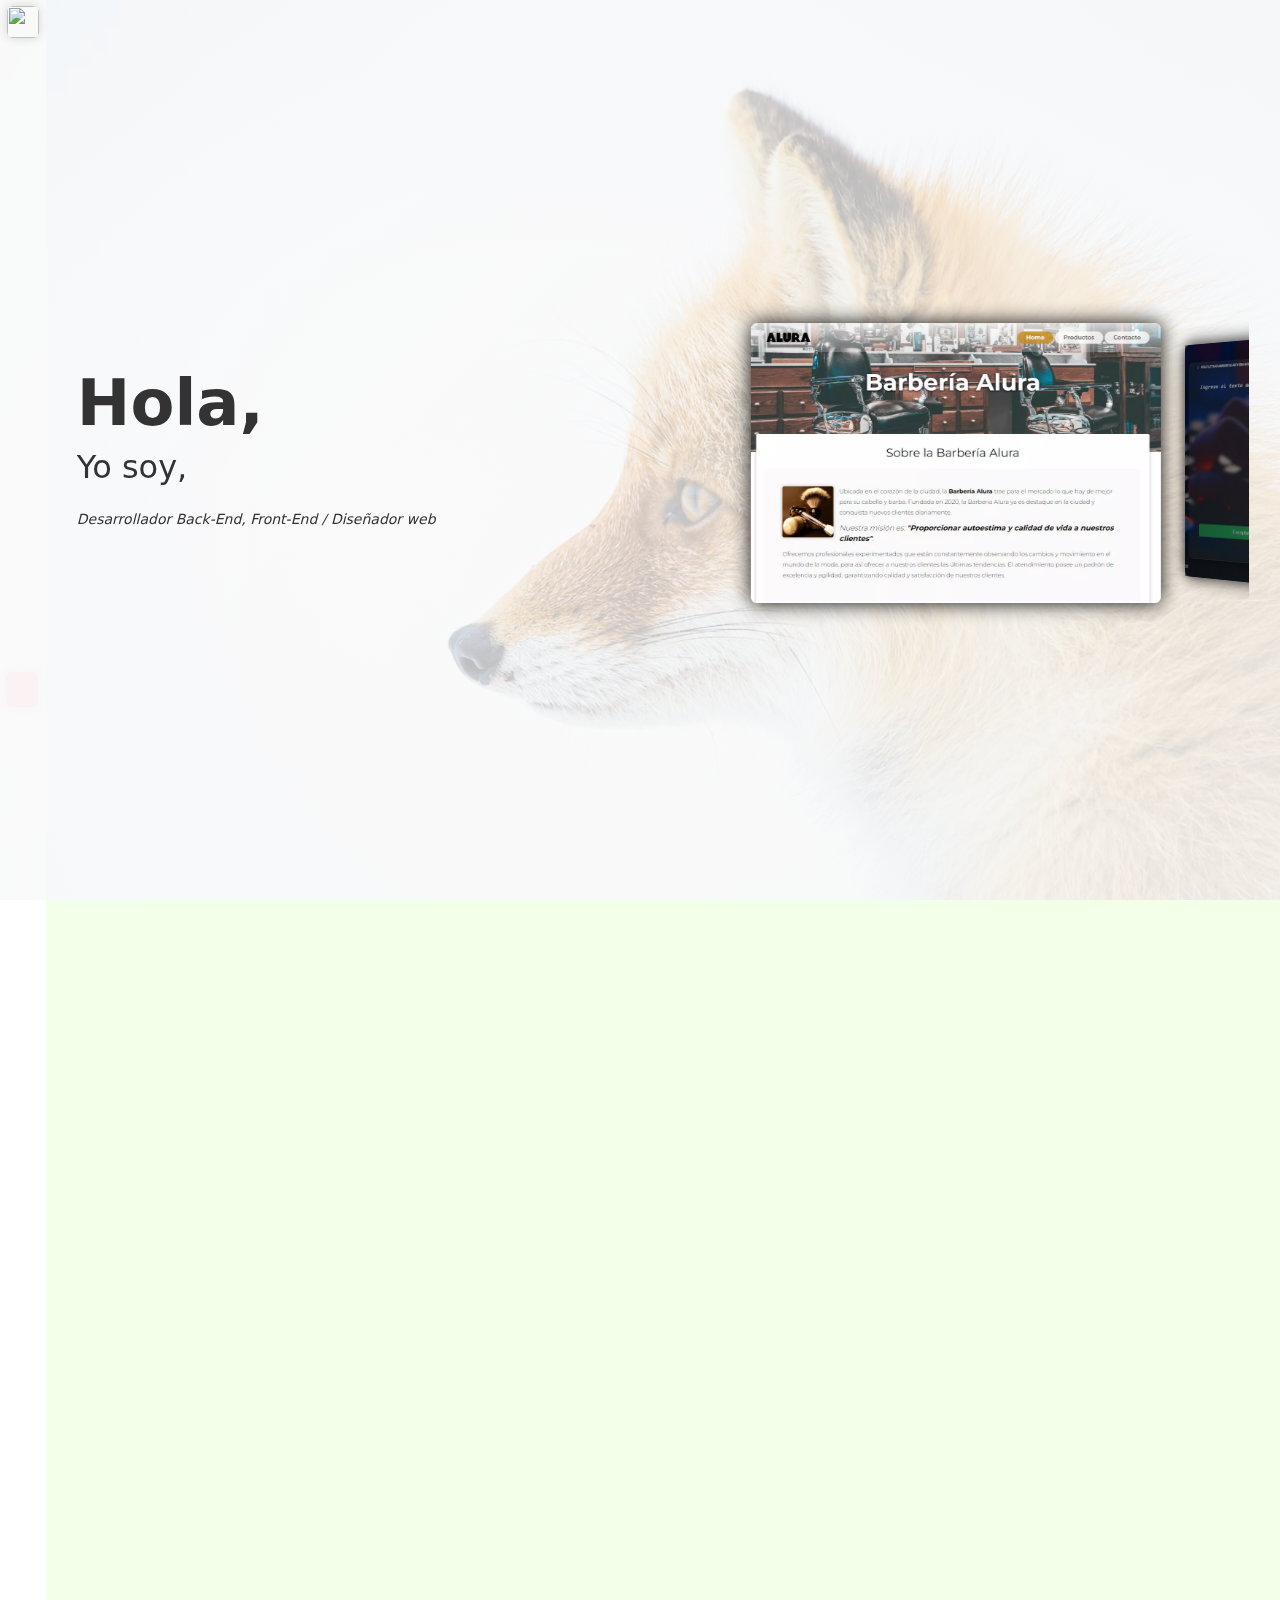
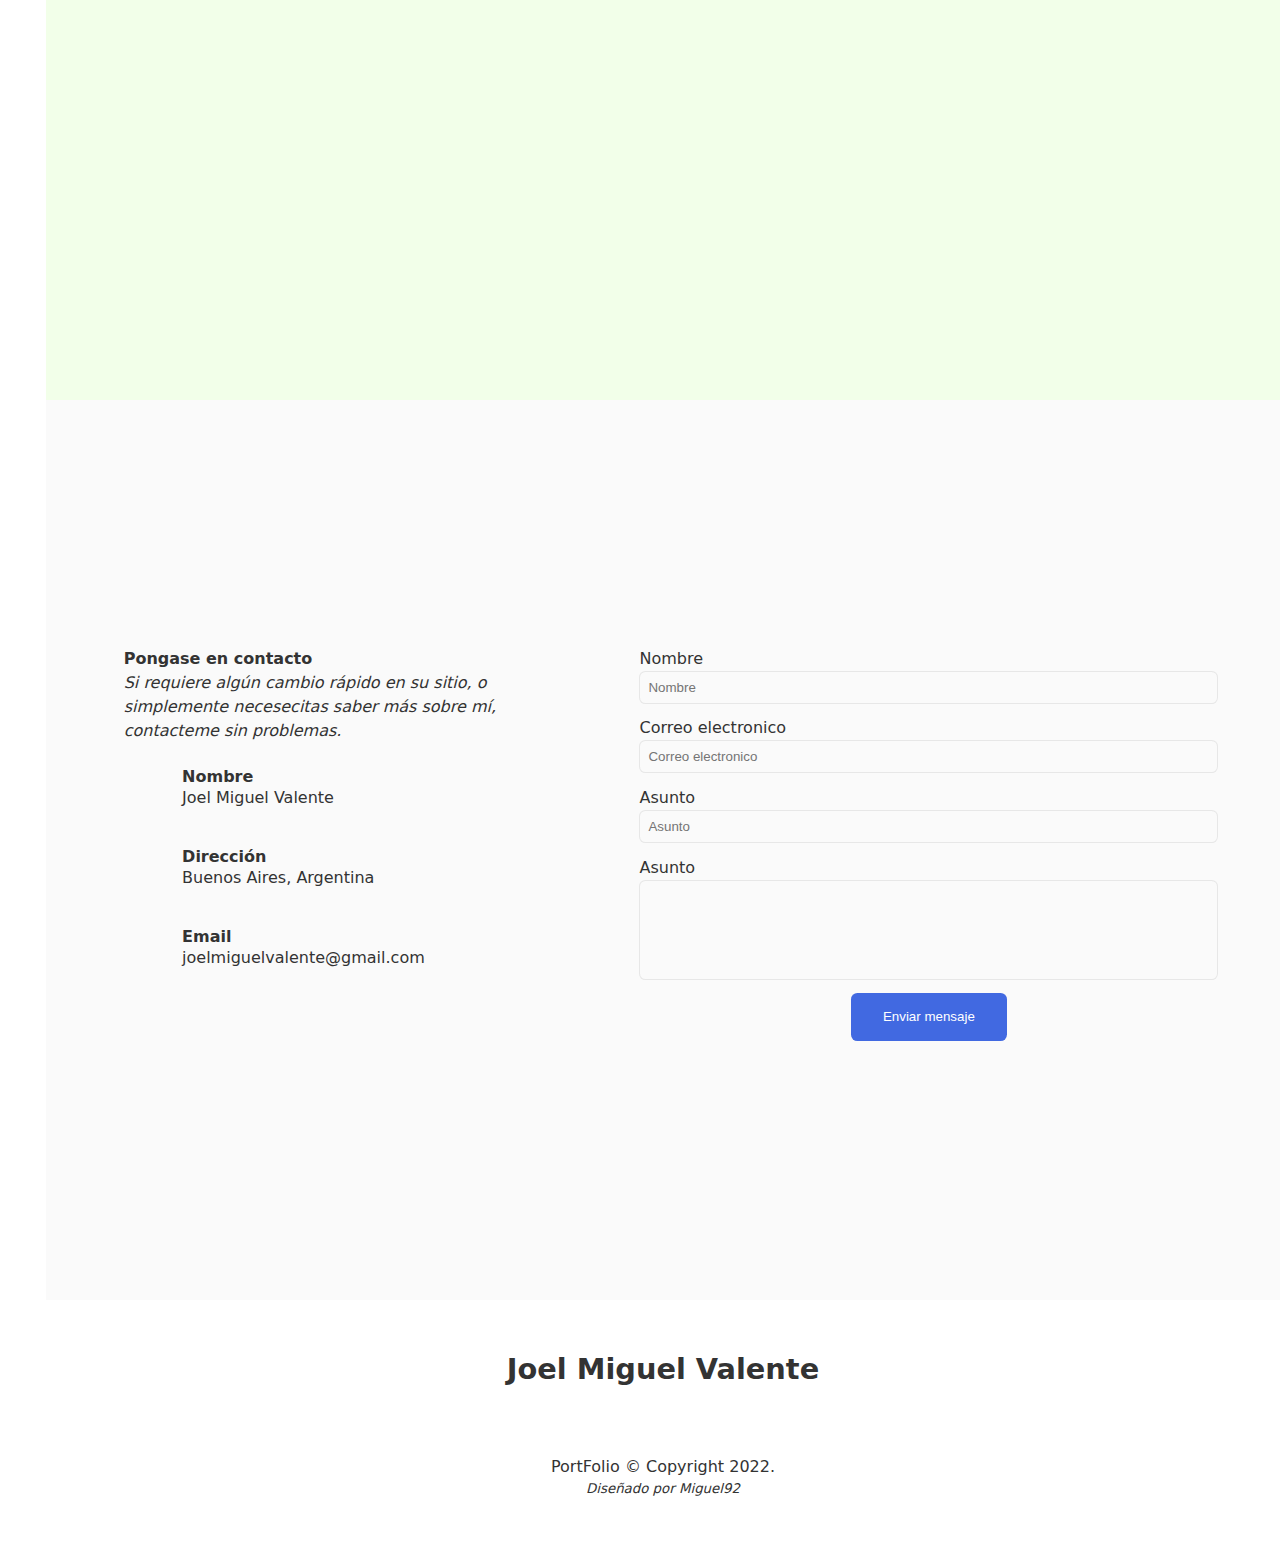
==== index.html @ 3f30f9cd "Subiendo portfolio" ====
<!DOCTYPE html>
<html lang="es">
<head>
<meta name="viewport" content="width=device-width, initial-scale=1.0">
<link rel="shortcut icon" href="https://ui-avatars.com/api/?size=16&background=343434&color=FFF&name=Joel+Valente&format=png" type="image/png" />
<meta http-equiv="Content-Type" content="text/html; charset=utf-8" />
<meta http-equiv="X-UA-Compatible" content="IE=edge,chrome=1" />
<meta name="title" content="Portfolio — Joel Miguel Valente"/>
<meta name="description" content="Es mi portfolio personal creado en el cual presentaré algunos proyectos realizados"/>
<meta name="images" content="https://ui-avatars.com/api/?size=16&background=343434&color=FFF&name=Joel+Valente&format=png"/>
<meta name="theme-color" content="#333333"/>
<meta name="language" content="Spanish"/>
<meta name="revisit-after" content="3 days"/>
<meta name="author" content="Miguel92"/>
<title>Porfolio — JMV</title>
<link href="https://fonts.googleapis.com/css2?family=Roboto&display=swap" rel="stylesheet">
<!-- ======= Cargamos los estilos ======= -->
<link href="css/aos.css" rel="stylesheet">
<link href="css/swiper.css" rel="stylesheet">
<link href="css/style.css" rel="stylesheet">
</head>
<body>

	<!-- ======= Botones flotantes para moviles/desktop ======= -->
	<div class="float-navbar">
		<!-- ======= Cambiar modo Dark/Light ======= -->
		<div class="cambiar-modo"><span></span></div>
		<!-- ======= Cambiar idioma ======= -->
		<div class="idiomas">
			<div class="idioma-lista">
				<div data-lang="es" data-aos="zoom-in" data-aos-delay="400" class="lng idioma-lista-item">
					<span>Español</span>
					<iconify-icon icon="flag:mx-4x3"></iconify-icon>
				</div>
				<div data-lang="gb" data-aos="zoom-in" data-aos-delay="300" class="lng idioma-lista-item">
					<span>English</span>
					<iconify-icon icon="flag:gb-4x3"></iconify-icon>
				</div>
				<div data-lang="br" data-aos="zoom-in" data-aos-delay="200" class="lng idioma-lista-item">
					<span>Português</span>
					<iconify-icon icon="flag:br-4x3"></iconify-icon>
				</div>
				<div data-lang="it" data-aos="zoom-in" data-aos-delay="100" class="lng idioma-lista-item">
					<span>Italiano</span>
					<iconify-icon icon="flag:it-4x3"></iconify-icon>
				</div>
			</div>
			<div class="idioma-boton">
				<iconify-icon icon="fa:language"></iconify-icon>
			</div>
		</div>
	</div>
	<!-- ======= Nav ======= -->
	<nav>
		<div class="span-menu">
			<div></div>
			<div></div>
			<div></div>
		</div>
		<div class="logo">
			<img id="loadIMG" loading="lazy" class="navbar-img ln_alt_img image" src="images/altumcode-dMUt0X3f59Q.jpg" data-src="https://ui-avatars.com/api/?name=Joel+Valente&background=0b2228&color=fff&size=64">
		</div>
		<div class="menu">
			<div class="menu-item">
				<a href="#inicio" class="menu-link active">
					<iconify-icon icon="line-md:home-md-twotone"></iconify-icon>
					<span class="ln_html_inicio">Inicio</span>
				</a>
			</div>
			<div class="menu-item">
				<a href="#sobre-mi" class="menu-link">
					<iconify-icon icon="line-md:account"></iconify-icon>
					<span class="ln_html_sobremi">Sobre mi</span>
				</a>
			</div>
			<div class="menu-item">
				<a href="#habilidades" class="menu-link">
					<iconify-icon icon="healthicons:child-cognition-outline"></iconify-icon>
					<span class="ln_html_habilidades">Habilidades</span>
				</a>
			</div>
			<div class="menu-item">
				<a href="#proyectos" class="menu-link">
					<iconify-icon icon="line-md:cloud-braces-loop"></iconify-icon>
					<span class="ln_html_proyectos">Proyectos</span>
				</a>
			</div>
			<div class="menu-item">
				<a href="#contacto" class="menu-link">
					<iconify-icon icon="line-md:email"></iconify-icon>
					<span class="ln_html_contacto">Contacto</span>
				</a>
			</div>
		</div>
	</nav>
	<!-- ======= Header: Inicio ======= -->
	<header id="inicio">
		<div class="boxes">
			<div class="box">
				<span class="ln_html_hola" data-aos="zoom-in" data-aos-delay="100">Hola,</span>
				<span>
					<p class="ln_html_yosoy" data-aos="zoom-in" data-aos-delay="200">Yo soy,</p>
					<strong class="ln_data_soy" data-aos="zoom-in" data-aos-delay="300" data-items="Diseñador,Desarrollador,Programador,Freelancer"></strong>
				</span>
				<small class="ln_html_backfront" data-aos="zoom-in" data-aos-delay="400">Desarrollador Back-End, Front-End / Diseñador web</small>
			</div>
			<div class="box">
				<div class="swiper carousel" data-aos="zoom-in" data-aos-delay="200">
			      <div class="swiper-wrapper">
			        	<div class="swiper-slide">
				      	<picture>
							 	<source data-srcset="images/proyectos/320/barberia.webp 1x" media="(max-width: 320px)">
							 	<source data-srcset="images/proyectos/600/barberia.webp 1x" media="(max-width: 600px)">
							 	<img loading="lazy" class="image" alt="proyecto barberia alura opcional" title="Barbería alura" src="images/altumcode-dMUt0X3f59Q.jpg" data-src="images/proyectos/barberia.webp">
							</picture>
			        	</div>
			        	<div class="swiper-slide">
				      	<picture>
							 	<source data-srcset="images/proyectos/320/encriptadorv1.webp 1x" media="(max-width: 320px)">
							 	<source data-srcset="images/proyectos/600/encriptadorv1.webp 1x" media="(max-width: 600px)">
							 	<img loading="lazy" class="image" alt="proyecto challenge encriptador" title="Encriptador - Challenge" src="images/altumcode-dMUt0X3f59Q.jpg" data-src="images/proyectos/encriptadorv1.webp">
							</picture>
			         </div>
			        	<div class="swiper-slide">
				      	<picture>
							 	<source data-srcset="images/proyectos/320/encriptadorv2.webp 1x" media="(max-width: 320px)">
							 	<source data-srcset="images/proyectos/600/encriptadorv2.webp 1x" media="(max-width: 600px)">
							 	<img loading="lazy" class="image" alt="proyecto challenge encriptador" title="Encriptador v2 - Un versión altera" src="images/altumcode-dMUt0X3f59Q.jpg" data-src="images/proyectos/encriptadorv2.webp">
							</picture>
			        	</div>
			        	<div class="swiper-slide">
				      	<picture>
							 	<source data-srcset="images/proyectos/320/encriptadorv3.webp 1x" media="(max-width: 320px)">
							 	<source data-srcset="images/proyectos/600/encriptadorv3.webp 1x" media="(max-width: 600px)">
							 	<img loading="lazy" class="image" alt="proyecto challenge encriptador" title="Encriptador v3 - Un versión altera" src="images/altumcode-dMUt0X3f59Q.jpg" data-src="images/proyectos/encriptadorv3.webp">
							</picture>
			        	</div>
			        	<div class="swiper-slide">
				      	<picture>
							 	<source data-srcset="images/proyectos/320/ahorcadov1.1.webp 1x" media="(max-width: 320px)">
							 	<source data-srcset="images/proyectos/600/ahorcadov1.1.webp 1x" media="(max-width: 600px)">
							 	<img loading="lazy" class="image" alt="proyecto challenge ahorcado" title="Ahorcado v1.1 - Un versión altera" src="images/altumcode-dMUt0X3f59Q.jpg" data-src="images/proyectos/ahorcadov1.1.webp">
							</picture>
			        	</div>
			      </div>
			  	</div>
			</div>
		</div>
	</header>
	<!-- ======= Section: Sobre Mi ======= -->
	<section id="sobre-mi">
		<div class="section-content">
			<div class="section-title">
				<h4 class="ln_html_sobremititulo" data-aos="slide-up" data-aos-delay="100">Sobre Mi</h4>
			</div>
			<div class="section-body sobremi">
				<div class="sobremi-foto">
					<img loading="lazy" data-aos="slide-up" data-aos-delay="200" class="ln_alt_img image" src="images/altumcode-dMUt0X3f59Q.jpg" data-src="https://ui-avatars.com/api/?size=280&background=343434&color=FFF&name=Joel+Valente&format=png">
				</div>
				<div class="ln_html_sobremidescripcion" data-aos="slide-up" data-aos-delay="300">
					<p>Soy un desarrollador web de Buenos Aires, Argentina. Realmente disfruto creando y experimentando!<br>Todo el conocimiento que tengo es porque investigué, leí documentación o simplemente mirando videos tutoriales que hablan sobre los temas que más me interesan.<br>Ahora estoy en un curso gratuito de <strong>Oracle Next Education</strong> + <strong>Alura Latam</strong> y así de esta forma poder mejorar todo el conocimiento que tengo, también soy alguien que le gusta aprender más y no quedarme con lo que me han enseñado, por que mi objetivo es superarme.</p>
				</div>
			</div>
		</div>
	</section>
	<!-- ======= Section: Habilidades ======= -->
	<section id="habilidades">
		<div class="section-content">
			<div class="section-title">
				<h4 class="ln_html_habilidadestitulo" data-aos="slide-up" data-aos-delay="100">Habilidades</h4>
			</div>
			<div class="section-body habilidades">
				<p class="ln_html_lenguajes" data-aos="slide-up" data-aos-delay="100"><strong style="font-size: 2rem!important;">Mis habilidades creativas y experiencias</strong><br>Todas las habilidades que se mencionan, son todas que he apredido por mi cuenta.<br>Cada vez que trato de mejorarlas me nacen nuevas ideas que puedo implementar en los proyecto, he llegado a crear plugins en <strong>Smarty(<em>php</em>)</strong> completamente para los proyectos que lo requerian.</p>
				<div class="p-grid">
	            <div class="info" title="Bootstrap" data-aos="zoom-in" data-aos-delay="100">
	               <iconify-icon icon="logos:bootstrap"></iconify-icon>
	            </div>
	            <div class="info" title="HTML5" data-aos="zoom-in" data-aos-delay="200">
	               <iconify-icon icon="vscode-icons:file-type-html"></iconify-icon>
	            </div>
	            <div class="info" title="CSS3" data-aos="zoom-in" data-aos-delay="300">
	               <iconify-icon icon="vscode-icons:file-type-css"></iconify-icon>
	            </div>
	            <div class="info" title="JavaScript" data-aos="zoom-in" data-aos-delay="400">
	               <iconify-icon icon="vscode-icons:file-type-light-js"></iconify-icon>
	            </div>
	            <div class="info" title="jQuery" data-aos="zoom-in" data-aos-delay="500">
	               <iconify-icon icon="akar-icons:jquery-fill"></iconify-icon>
	            </div>
	            <div class="info" title="PHP" data-aos="zoom-in" data-aos-delay="600">
	               <iconify-icon icon="vscode-icons:file-type-php3"></iconify-icon>
	            </div>
	            <div class="info" title="MySQL" data-aos="zoom-in" data-aos-delay="700">
	               <iconify-icon icon="vscode-icons:file-type-mysql"></iconify-icon>
	            </div>
	         </div>
			</div>
		</div>
	</section>
	<!-- ======= Section: Proyectos ======= -->
	<section id="proyectos">
		<div class="section-content">
			<div class="section-title">
				<h4 class="ln_html_proyectostitulo" data-aos="slide-up" data-aos-delay="100">Proyectos</h4>
				<small class="ln_html_proyectossubtitulo" data-aos="slide-up" data-aos-delay="200">Proyectos/Challenges realizados con <b>ONE</b> & <b>Alura Latam</b></small>
			</div>
			<div class="section-body proyectos">
				<div class="galeria_container">
			      <div class="galeria_item" data-aos="zoom-in" data-aos-delay="100" onclick="window.open('https://joelmiguelvalente.github.io/barberiaalura/', '_blank')">
			      	<picture>
						 	<source data-srcset="images/proyectos/320/barberia.webp 1x" media="(max-width: 320px)">
						 	<source data-srcset="images/proyectos/600/barberia.webp 1x" media="(max-width: 600px)">
						 	<img loading="lazy" class="galeria_img image" alt="proyecto barberia alura opcional" title="Barbería alura" src="images/altumcode-dMUt0X3f59Q.jpg" data-src="images/proyectos/barberia.webp">
						</picture>
			        	<div class="galeria_info">
			        		<span class="ln_html_prx1tt">Barbería alura</span>
			        		<p class="ln_html_prx1st">Lo realizado en los modulos (1,2,3 y 4) de HTML/CSS en Alura Latam... Obviamente modificado!</p>
			        	</div>
			      </div>
			      <div class="galeria_item" data-aos="zoom-in" data-aos-delay="200" onclick="window.open('https://joelmiguelvalente.github.io/challengeencriptador/', '_blank')">
			      	<picture>
						 	<source data-srcset="images/proyectos/320/encriptadorv1.webp 1x" media="(max-width: 320px)">
						 	<source data-srcset="images/proyectos/600/encriptadorv1.webp 1x" media="(max-width: 600px)">
						 	<img loading="lazy" class="galeria_img image" alt="proyecto challenge encriptador" title="Encriptador - Challenge" src="images/altumcode-dMUt0X3f59Q.jpg" data-src="images/proyectos/encriptadorv1.webp">
						</picture>			      	
			        	<div class="galeria_info">
			        		<span class="ln_html_prx2tt">Encriptador - Challenge</span>
			        		<p class="ln_html_prx2st">Challenge completado: Encriptador de texto, en Oracle Next Education + Alura</p>
			        	</div>
			      </div>
			      <div class="galeria_item" data-aos="zoom-in" data-aos-delay="300" onclick="window.open('https://exquisite-moonbeam-680e7e.netlify.app/', '_blank')">
			      	<picture>
						 	<source data-srcset="images/proyectos/320/encriptadorv2.webp 1x" media="(max-width: 320px)">
						 	<source data-srcset="images/proyectos/600/encriptadorv2.webp 1x" media="(max-width: 600px)">
						 	<img loading="lazy" class="galeria_img image" alt="proyecto challenge encriptador" title="Encriptador v2 - Un versión altera" src="images/altumcode-dMUt0X3f59Q.jpg" data-src="images/proyectos/encriptadorv2.webp">
						</picture>
			        	<div class="galeria_info">
			        		<span class="ln_html_prx3tt">Encriptador v2 - Un versión altera</span>
			        		<p class="ln_html_prx3st">Esta es la segunda versión del challege-encriptador</p>
			        	</div>
			      </div>
			      <div class="galeria_item" data-aos="zoom-in" data-aos-delay="400" onclick="window.open('https://joelmiguelvalente.github.io/encriptador/', '_blank')">
			      	<picture>
						 	<source data-srcset="images/proyectos/320/encriptadorv3.webp 1x" media="(max-width: 320px)">
						 	<source data-srcset="images/proyectos/600/encriptadorv3.webp 1x" media="(max-width: 600px)">
						 	<img loading="lazy" class="galeria_img image" alt="proyecto challenge encriptador" title="Encriptador v3 - Un versión altera" src="images/altumcode-dMUt0X3f59Q.jpg" data-src="images/proyectos/encriptadorv3.webp">
						</picture>
			        	<div class="galeria_info">
			        		<span class="ln_html_prx4tt">Encriptador v3 - Un versión altera</span>
			        		<p class="ln_html_prx4st">Esta es una versión alterna y más avanzada del Encriptador</p>
			        	</div>
			      </div>
			      <div class="galeria_item" data-aos="zoom-in" data-aos-delay="400" onclick="window.open('https://joelmiguelvalente.github.io/ahorcadov2/', '_blank')">
				      <picture>
						 	<source data-srcset="images/proyectos/320/ahorcadov1.1.webp 1x" media="(max-width: 320px)">
						 	<source data-srcset="images/proyectos/600/ahorcadov1.1.webp 1x" media="(max-width: 600px)">
						 	<img loading="lazy" class="galeria_img image" alt="proyecto challenge ahorcado" title="Ahorcado v1.1 - Un versión altera" src="images/altumcode-dMUt0X3f59Q.jpg" data-src="images/proyectos/ahorcadov1.1.webp">
						</picture>
			        	<div class="galeria_info">
			        		<span class="ln_html_prx5tt">Ahorcado v1.1 - Un versión altera</span>
			        		<p class="ln_html_prx5st">Esta es una versión alterna y más avanzada del Ahorcado</p>
			        	</div>
			      </div>

				</div>
			</div>
		</div>
	</section>
	<!-- ======= Section: Reseñas ======= -->
<!-- 	<section style="display: none;">
		
	</section> -->
	<!-- ======= Section: Contacto ======= -->
	<section id="contacto">
		
		<div class="formulario">
			<div class="datos">
				<h4 class="ln_html_datos_titulo">Pongase en contacto</h4>
            <p class="ln_html_datos_info">Si requiere algún cambio rápido en su sitio, o simplemente necesecitas saber más sobre mí, contacteme sin problemas.</p>
            <div class="masdatos">
               <div class="dato">
                  <iconify-icon icon="carbon:user-profile"></iconify-icon>
                  <div class="info">
                     <div class="head ln_html_info_nombre">Nombre</div>
                     <div class="sub-title">Joel Miguel Valente</div>
                  </div>
               </div>
               <div class="dato">
                  <iconify-icon icon="charm:map-pin"></iconify-icon>
                  <div class="info">
                     <div class="head ln_html_info_direccion">Dirección</div>
                     <div class="sub-title">Buenos Aires, Argentina</div>
                  </div>
               </div>
               <div class="dato">
                  <iconify-icon icon="bi:envelope"></iconify-icon>
                  <div class="info">
                     <div class="head ln_html_info_email">Email</div>
                     <div class="sub-title">joelmiguelvalente@gmail.com</div>
                  </div>
               </div>
            </div>
			</div>
			<div class="form">
				<form method="POST">
					<div class="grupo">
						<label for="nombre" class="ln_html_form_nombre">Nombre</label>
						<input type="text" placeholder="Nombre" name="nombre" id="nombre" class="ln_attr_form_nombre" required>
					</div>
					<div class="grupo">
						<label for="email" class="ln_html_form_email">Correo electronico</label>
						<input type="email" placeholder="Correo electronico" name="email" id="email" class="ln_attr_form_email" required>
					</div>
					<div class="grupo">
						<label for="asunto" class="ln_html_form_asunto">Asunto</label>
						<input type="text" placeholder="Asunto" name="asunto" id="asunto" class="ln_attr_form_asunto" required>
					</div>
					<div class="grupo">
						<label for="mensaje" class="ln_html_form_asunto">Asunto</label>
						<textarea name="mensaje" id="mensaje"></textarea>
					</div>
					<div class="grupo">
						<button type="submit" class="ln_html_form_enviar">Enviar mensaje</button>
					</div>
				</form>
			</div>
		</div>

	</section>
	<!-- ======= Footer ======= -->
	<footer class="p-flex p-flex-center p-items-center p-flex-column">

		<h3 class="footer-title">Joel Miguel Valente</h3>
		<div class="footer-socials">
			<div class="social linkedin">
				<iconify-icon icon="line-md:linkedin"></iconify-icon>
			</div>
			<div class="social twitter">
				<iconify-icon icon="line-md:twitter-twotone"></iconify-icon>
			</div>
			<div class="social discord">
				<iconify-icon icon="line-md:discord-twotone"></iconify-icon>
			</div>
			<div class="social github">
				<iconify-icon icon="line-md:github-loop"></iconify-icon>
			</div>
		</div>

		<p class="ln_html_piedepagina">PortFolio © Copyright 2022.<small>Diseñado por Miguel92</small></p>
		
	</footer>
	<div id="preloader"></div>
  	<a href="#" class="back-to-top"><iconify-icon icon="fa6-solid:circle-arrow-up"></iconify-icon></a>
	<!-- ======= Cargamos todos los scrits ======= -->
	<script src="js/aos.js"></script>
	<script src="js/iconify.js"></script>
	<script src="js/lazyload.js"></script>
	<script src="js/swiper.js"></script>
	<script src="js/typed.js"></script>
	<script src="js/script.js"></script>
</body>
</html>
---- css/style.css ----
:root {
	--white: 255,255,255;
	--black: 0,0,0;
	--color-1: 51,51,51;
	--color-2: 53,66,89;
	--bg-color-1: 242,255,233;
	--bg-color-2: 239,255,253;
	--bg-color-3: 230,230,230;
	--bg-color-4: 255,179,179;
	--bg-color-5: 249,249,249;
	--pos: center right;
	--bg-img: url('../images/birger-strahl-fOV7nWWIwRk.jpg');
  	--fuente: system-ui, -apple-system, "Segoe UI", Roboto, "Helvetica Neue", "Noto Sans", "Liberation Sans", Arial, sans-serif, "Apple Color Emoji", "Segoe UI Emoji", "Segoe UI Symbol", "Noto Color Emoji";
}
.dark {
	--color-1: 238,238,238;
	--color-2: 126,116,116;
	--bg-color-1: 8,32,50;
	--bg-color-2: 44,57,75;
	--bg-color-3: 51,71,86;
	--bg-color-4: 255,76,41;
	--bg-color-5: 27,36,48;
	--pos: center center;
	--bg-img: url('../images/federico-di-dio-photography-Wstln0400pE.jpg');
}
*, *::after, *::before {
	padding: 0;
	margin: 0;
	box-sizing: border-box;
	outline: transparent;
	border: transparent;
	-webkit-appearance: none;
	-moz-appearance: none;
	appearance: none;
	scroll-behavior: smooth;
}
@media (prefers-reduced-motion: no-preference) {
  	:root {
    	scroll-behavior: smooth;
  	}
}
html, body {
	width: 100%;
	min-height: 100vh;
	max-height: 100%;
}
body {
	font-family: var(--fuente);
	color: rgb(var(--color-2));
	background: 
	linear-gradient(
		-45deg, 
		rgba(var(--bg-color-5), .9),
		rgba(var(--bg-color-5), .6)
	), 
	var(--bg-img) no-repeat var(--pos);
	background-size: cover;
	background-attachment: fixed;
	line-height: 1.5;
	font-size: 1rem;
}
iconify-icon {
	pointer-events: none
}
img {
	object-fit: cover;
	display: block;
	border-radius: .4rem;
	box-shadow: 0 0 10px rgba(var(--color-1), .2)
}
a, a:hover, a:active {
	text-decoration: none;
}
input:not([type=radio], [type=checkbox]), 
select, textarea {
	display: block;
	width: 100%;
	box-sizing: border-box;
	padding: 8px;
	background: rgba(var(--bg-color-5), .5);
	border: 1px solid rgba(var(--bg-color-3), .9);
	border-radius: .4rem;
}

.float-navbar {
	position: fixed;
	right: 1rem;
	z-index: 99;
}
.float-navbar .cambiar-modo {
	position: fixed;
	bottom: 1rem;
	right: 0.5rem;
	width: 2rem;
	height: 2rem;
	overflow: hidden;
}
.float-navbar .cambiar-modo span {
	background: url('https://api.iconify.design/emojione-monotone/crescent-moon.svg') no-repeat center center / contain;
	display: block;
	width: 100%;
	height: 100%;
}
.dark .float-navbar .cambiar-modo span {
	filter: invert(100);
	background: url('https://api.iconify.design/wi/day-sunny.svg') no-repeat center center / contain;
}
@media screen and (min-width: 600px) {
	.float-navbar {
		top: 0.5rem;
		right: 0.5rem;
		bottom: auto;
		-webkit-backface-visibility: hidden;
	}
	.float-navbar .cambiar-modo {
		right: .5rem;
		bottom: .5rem;
	}
	.float-navbar .idiomas .idioma-boton,
	.float-navbar .idiomas .idioma-lista .idioma-lista-item span {
		display: none;
	}
	.float-navbar .idiomas .idioma-lista {
		display: flex;
		justify-content: flex-end;
		align-items: center;
	}
	.float-navbar .idiomas .idioma-lista .idioma-lista-item {
		margin-right: 6px;
		cursor: pointer;
	}
}
@media (min-width: 320px) and (max-width: 600px) {
	.float-navbar {
		top: auto;
		bottom: 3rem;
		text-align: right;
		-webkit-backface-visibility: hidden;
	}
	.float-navbar .cambiar-modo {
		bottom: 6rem;
		left: auto;
		right: 1rem;
	}
	.float-navbar .idiomas .idioma-boton {
		width: 2rem;
		height: 2rem;
		display: flex;
		justify-content: center;
		align-items: center;
		font-size: 1.5rem;
		background-color: rgba(var(--bg-color-5), .9);
		color: rgb(var(--color-1));
		border-radius: .4rem;
	}
	.float-navbar .idiomas .idioma-lista {
		width: 0;
		height: 0;
		overflow: hidden;
		font-size: 1rem;
	}
	.float-navbar .idiomas.abrir .idioma-lista {
		position: absolute;
		right: 0;
		bottom: 2.2rem;
		width: 150px;
		height: auto;
		display: block;
		background-color: rgba(var(--bg-color-5), .6);
	}
	.float-navbar .idiomas .idioma-lista .idioma-lista-item {
		padding: 6px;
		display: flex;
		justify-content: flex-end;
		align-items: center;
		cursor: pointer;
	}
	.float-navbar .idiomas .idioma-lista .idioma-lista-item:hover {
		background-color: rgba(var(--bg-color-5), .6);
	}
	.float-navbar .idiomas .idioma-lista .idioma-lista-item span {
		margin-right: 10px;
		font-weight: 900;
		display: block;
		color: rgb(var(--color-1));
	}
}

nav {
	background-color: rgba(var(--bg-color-5), .9);
	position: fixed;
	top: 0;
	left: 0;
	min-height: 100vh;
	max-height: 100%;
	display: flex;
	justify-content: space-between;
	align-items: center;
	flex-direction: column;
	padding: 6px 0;
	position: relative;
}
nav .span-menu {display: none;}
nav a {
	color: rgb(var(--color-1));
}
nav .logo {
	width: 2rem;
	height: 2rem;
}
nav .logo img {
	width: 100%;
	height: 100%;
	object-fit: cover;
}
nav .menu {
	width: 100%;
	padding: 6px;
}
nav .menu .menu-item {
	margin-bottom: 8px;
}
nav .menu .menu-item .menu-link {
	border-radius: .4rem;
	width: 2rem;
	height: 2.2rem;
	text-align: center;
	line-height: 2.8rem;
	display: block;
}
nav .menu .menu-item .menu-link.active {
	background-color: rgba(var(--bg-color-4), .1);
	color: rgba(232,118,118,1);
	box-shadow: 0 0 10px rgba(var(--bg-color-4), .1);
}
.dark nav .menu .menu-item .menu-link.active {
	color: rgba(var(--bg-color-4), 1);
}
nav .menu .menu-item .menu-link:hover {
	color: rgba(232,118,118,1);
}
.dark nav .menu .menu-item .menu-link:hover {
	color: rgba(var(--bg-color-4), 1);
}
nav .menu .menu-item .menu-link span {
	display: none;
}
nav .menu .menu-item .menu-link iconify-icon {
	font-size: 1.6rem;
}
@media screen and (min-width: 600px) {
	nav {
		width: 46px;
		position: fixed;
		-webkit-backface-visibility: hidden;
		top: 0;
	}
}
@media (min-width: 320px) and (max-width: 600px) {
	nav {
		width: 240px;
		margin-left: -240px;
		transition: margin-left .3s ease;
		z-index: 1000;
		position: fixed;
		-webkit-backface-visibility: hidden;
	}
	nav.open-menu {
		margin-left: 0;
		background-color: rgba(var(--bg-color-5), .6);
		transition: margin-left .3s ease;
		backdrop-filter: blur(3px);
		-webkit-backface-visibility: hidden;
	}
	nav .span-menu {
		display: flex;
		flex-direction: column;
		gap: .55rem;
		position: fixed;
		left: 1rem;
		top: 1rem;
		width: 2rem;
		height: 2rem;
		transition: left .3s ease;
	}
	nav.open-menu .span-menu {
		left: 256px;
		transition: left .3s ease;
	}
	nav .span-menu div {
		--w: 100%;
		--h: 2px;
		height: var(--h);
		width: var(--w);
		background-color: rgb(var(--color-1));
		border-radius: 10em;
		transition: all .5s;
		pointer-events: none;
		transform-origin: left;
	}
	nav.open-menu .span-menu div:first-child {
		transform: rotate(45deg);
	}
	nav.open-menu .span-menu div:nth-child(2) {
		opacity: 0
	}
	nav.open-menu .span-menu div:last-child {
		transform: rotate(-45deg);
	}
	nav .logo {
		width: 120px;
		height: 120px;
	}
	nav .menu .menu-item .menu-link {
		display: flex;
		justify-content: flex-start;
		align-items: center;
		width: auto;
		font-size: 1.2rem;
	}
	nav .menu .menu-item .menu-link span {
		display: block;
	}
	nav .menu .menu-item .menu-link iconify-icon {
		margin: 0 6px;
	}
}
header {
	width: calc(100% - 46px);
	margin-left: 46px;
	min-height: 100vh;
	max-height: 100%;
	display: flex;
	justify-content: center;
	align-items: center;
}
header .boxes {
	width: 90%;
	display: grid;
	grid-template-columns: repeat(auto-fit, minmax(50%, 1fr));
}
@media screen and (min-width: 1200px) {
	header .boxes {
		width: 95%;
	}
}
header .boxes .box:nth-child(1) {
	display: flex;
	justify-content: center;
	align-items: flex-start;
	flex-direction: column;
	color: rgb(var(--color-1));
}
header .boxes .box > span {
	display: block;
	line-height: 4rem;
}
header .boxes .box span:nth-child(2) {
	display: flex;
	justify-content: flex-start;
	align-items: flex-start;
	width: 100%;
	font-size: 2em;
	margin-bottom: 10px;
	font-weight: 400;
}
header .boxes .box span:nth-child(2) strong {
	margin-left: 10px;
}
header .boxes .box .ln_html_hola {
	font-weight: 600;
	font-size: 4em;
}
header .boxes .box small {
	font-size: 14px;
	font-style: italic;
}
@media screen and (max-width: 768px) {
	header .boxes .box:nth-child(1),
	header .boxes .box:nth-child(1) span:nth-child(2) {
		justify-content: center;
		align-items: center;
	}
	header .boxes .box:nth-child(1) span:nth-child(2)  {
		font-size: 3rem;
	}
	header .boxes .box:nth-child(2) {
		display: none;
	}
}
@media (min-width: 320px) and (max-width: 600px) {
	header {
		width: 100%;
		margin-left: 0;
	}
	header .boxes .box:nth-child(1) {
		justify-content: center;
		align-items: center;
	}
	header .boxes .box:nth-child(1) span:nth-child(2) { 
		display: block;
		text-align: center;
	}
	header .boxes .box:nth-child(1) span:nth-child(2) strong * {
		margin-left: 0!important;
		font-size: 1.2rem!important;
	}
}

.swiper {
	width: 100%;
	padding-top: 50px;
	padding-bottom: 25px;
	overflow: hidden;
}
.swiper-slide {
	background-position: center;
	background-size: cover;
	width: 70%;
	height: 280px;
}
.swiper-slide img {
	display: block;
	width: 100%;
	height: 100%;
	object-fit: cover;
	box-shadow: 0 0 20px rgba(10,10,10,1)
}

section {
	background-color: rgb(var(--bg-color-1));
	width: calc(100% - 46px);
	min-height: 100vh;
	margin-left: 46px;
	display: flex;
	justify-content: center;
	align-items: center;
	color: rgb(var(--color-1));
}
@media screen and (max-width: 768px) {
	section {
		height: auto;
	}
}
@media (min-width: 320px) and (max-width: 600px) {
	section {
		height: auto;
		width: 100%;
		margin-left: 0;
	}
}

section:nth-child(2n+1) {
	background-color: rgba(var(--bg-color-5), .8);
}
section .section-content {
	padding: 2rem;
	width: 90%;
}
@media (min-width: 320px) and (max-width: 600px) {
	section .section-content {
		padding: 1rem;
	}
}
section .section-content .section-title {
	text-align: center;
	height: 60px;
	line-height: 60px;
	font-size: 2rem;
	margin-bottom: 1rem;
}
section .section-content .section-body.sobremi {
	padding: 2rem 0;
}
section .section-content .section-body.sobremi .sobremi-foto {
	width: 280px;
	height: 280px;
	border-radius: .4rem;
	overflow: hidden;
	float: left;
	margin-right: 2rem;
}
section .section-content .section-body.sobremi .sobremi-foto img {
	width: 100%;
	height: 100%;
}
section .section-content .section-body p {
	font-size: 1.2rem;
	line-height: 2rem;
	display: block;
	font-weight: 400;
}
section .section-content .section-body.habilidades {
	display: grid;
	grid-template-columns: repeat(auto-fit, minmax(50%, 1fr));
}
section .section-content .section-body.habilidades > div {
	display: flex;
	justify-content: center;
	align-items: center;
	flex-wrap: wrap;
	gap: .70rem;
}
section .section-content .section-body.habilidades > div .info {
	text-align: center;
	padding: .6rem;
	font-size: 3rem;
	position: relative;
}
@media screen and (min-width: 992px) {
	section .section-content .section-body.habilidades > div .info {
		width: calc(100% / 4);
		height: max-content;
	}
}
@media screen and (max-width: 768px) {
	section .section-content .section-body.sobremi .sobremi-foto {
		width: 120px;
		height: 120px;
	}
	section .section-content .section-body.habilidades {
		display: block;
	}
	section .section-content .section-body p {
		text-align: center;
	}
	section .section-content .section-body.habilidades p {
		margin-bottom: 2rem;
	}
	section .section-content .section-body.habilidades > div .info {
		width: calc(100% / 5);
	}
}
@media (min-width: 320px) and (max-width: 600px) {
	section .section-content .section-body.sobremi .sobremi-foto {
		width: 180px;
		height: 180px;
		float: none;
		margin: -20px auto 12px auto;
	}
	section .section-content .section-body.habilidades > div .info {
		width: calc(100% / 4);
	}
}
section#proyectos .section-content .section-title {
	height: 70px;
	line-height: 30px;
}
section#proyectos .section-content .section-title small {
	font-size: 1rem;
}

.galeria_container {
	column-count: 3;
	column-span: all;
	break-inside: avoid;
	page-break-inside: avoid;
}
@media screen and (max-width: 768px) {
	.galeria_container {
		column-count: 2;
	}
}
@media (min-width: 320px) and (max-width: 600px) {
	.galeria_container {
		column-count: 1;
	}
}
.galeria_container .galeria_item {
	margin-bottom: 1rem;
	position: relative;
	overflow: hidden;
	background-color: rgb(var(--bg-color-5));
	border-radius: .4rem;	
	box-shadow: 0 0 10px rgba(var(--color-1), .2)
}
.galeria_container .galeria_item .galeria_img {
	width: 100%;
	box-shadow: none;
}
.galeria_container .galeria_item .galeria_info {
	padding: 10px;
}
.galeria_container .galeria_item .galeria_info span:first-child {
	font-weight: 500;
	display: block;
	font-size: 1.1rem;
}
.galeria_container .galeria_item .galeria_info p {
	font-size: 1rem;
	line-height: 22px;
	font-weight: 300;
}

.formulario {
	display: grid;
	grid-template-columns: 45% 55%;
	gap: 1rem;
	width: 60%;
}
.formulario > div {
	padding: 1rem;
}
.formulario .datos > p {
	font-style: italic;
	margin-bottom: 10px;
	display: block;
	font-size: 1rem;
}
.formulario .datos .masdatos .dato {
	margin-bottom: 10px;
	display: flex;
	justify-content: flex-start;
	align-items: center;
	line-height: 1.3rem;
	height: 70px;
}
.formulario .datos .masdatos .dato iconify-icon {
	--total: 2.4rem;
	width: var(--total);
	height: var(--total);
	font-size: 2rem;
	display: flex;
	justify-content: center;
	align-items: center;
	line-height: var(--total);
	margin-left: 10px;
	margin-right: 10px;
}
.formulario .datos .masdatos .dato .head {
	font-weight: 700;
}
.formulario .form .grupo {
	margin-bottom: .8rem;
	position: relative;
}
.formulario .form .grupo:last-child {
	text-align: center;
}
.formulario .form .grupo textarea {
	resize: none;
	height: 100px;
}
.formulario .form .grupo button {
	display: inline-block;
	height: 3rem;
	line-height: 3rem;
	text-align: center;
	padding: 0 2rem;
	margin: 0 auto;
	border-radius: .4rem;
	background-color: #4169E1;
	color: #FFF;
}
.formulario .form .grupo button:hover {
	background-color: #3F65D7;
}
.dark .formulario .form .grupo button {
	background-color: #4863B5;
}
.dark .formulario .form .grupo button:hover {
	background-color: #1A368A;
}
@media screen and (max-width: 992px) {
	.formulario {
		width: 60%;
	}
}
@media screen and (min-width: 992px) {
	.formulario {
		width: 90%;
	}
}
@media screen and (max-width: 768px) {
	.formulario {
		width: 100%;
		padding: 1rem;
	}
}
@media (min-width: 320px) and (max-width: 600px) {
	.formulario {
		width: 100%;
		padding: 1rem;
		display: block;
	}
	.formulario > div,
	.formulario .datos .masdatos .dato:last-child {
		width: 100%;
	}
	.formulario .datos .masdatos {
		display: flex;
		flex-wrap: wrap;
	}
	.formulario .datos .masdatos .dato:first-child,
	.formulario .datos .masdatos .dato:nth-child(2) {
		width: 50%;
	}

}
@media screen and (min-width: 320px) {
	.formulario .datos .masdatos .dato:first-child,
	.formulario .datos .masdatos .dato:nth-child(2),
	.formulario .datos .masdatos .dato:last-child {
		width: 100%;
	}
}

footer {
	width: calc(100% - 46px);
	margin-left: 46px;
	padding: 3rem 0;
	display: flex;
	justify-content: center;
	align-items: center;
	flex-direction: column;
	color: rgb(var(--color-1));
}
@media (min-width: 320px) and (max-width: 600px) {
	footer {
		width: 100%;
		margin-left: 0;
	}
}
footer .footer-title {
	font-size: 1.8rem;
}
footer .footer-socials {
	margin: 1rem 0;
	display: flex;
	justify-content: center;
	align-items: center;
}
footer .footer-socials .social {
	display: flex;
	justify-content: center;
	align-items: center;
	width: 2rem;
	height: 2rem;
	margin: 0 1rem;
	font-size: 1.6rem;
}
footer p {
	text-align: center;
}
footer p small {
	display: block;
	font-style: italic;
}
footer p small a {
	font-weight: 600;
	color: rgb(var(--color-1));
}
.back-to-top {
	position: fixed;
	bottom: 4rem;
	right: 1rem;
	font-size: 1.5rem;
	color: rgb(var(--color-1));
}
@media (min-width: 320px) and (max-width: 600px) {
	.back-to-top  {
		bottom: 0!important;
		right: 1rem;
	}
}
@media screen and (max-width: 768px) {
	.back-to-top  {
		bottom: 3rem;
	}
}
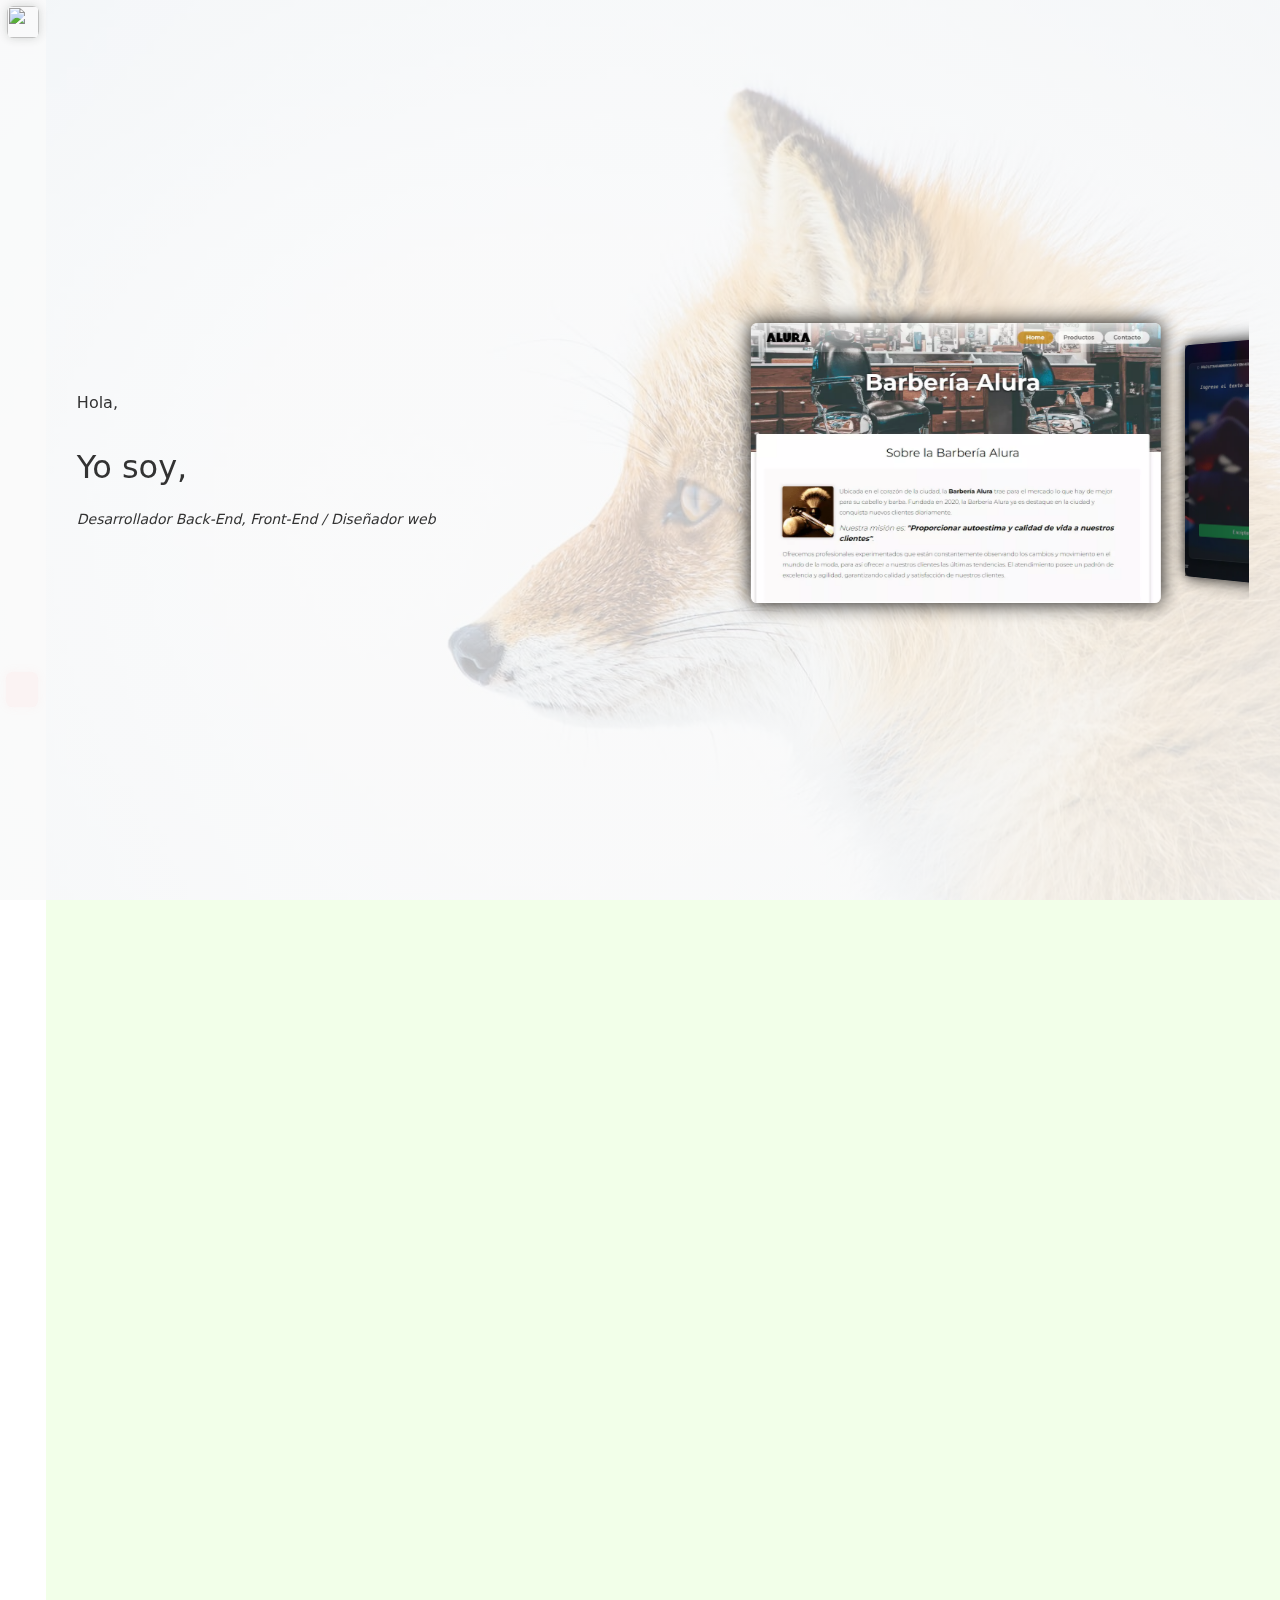
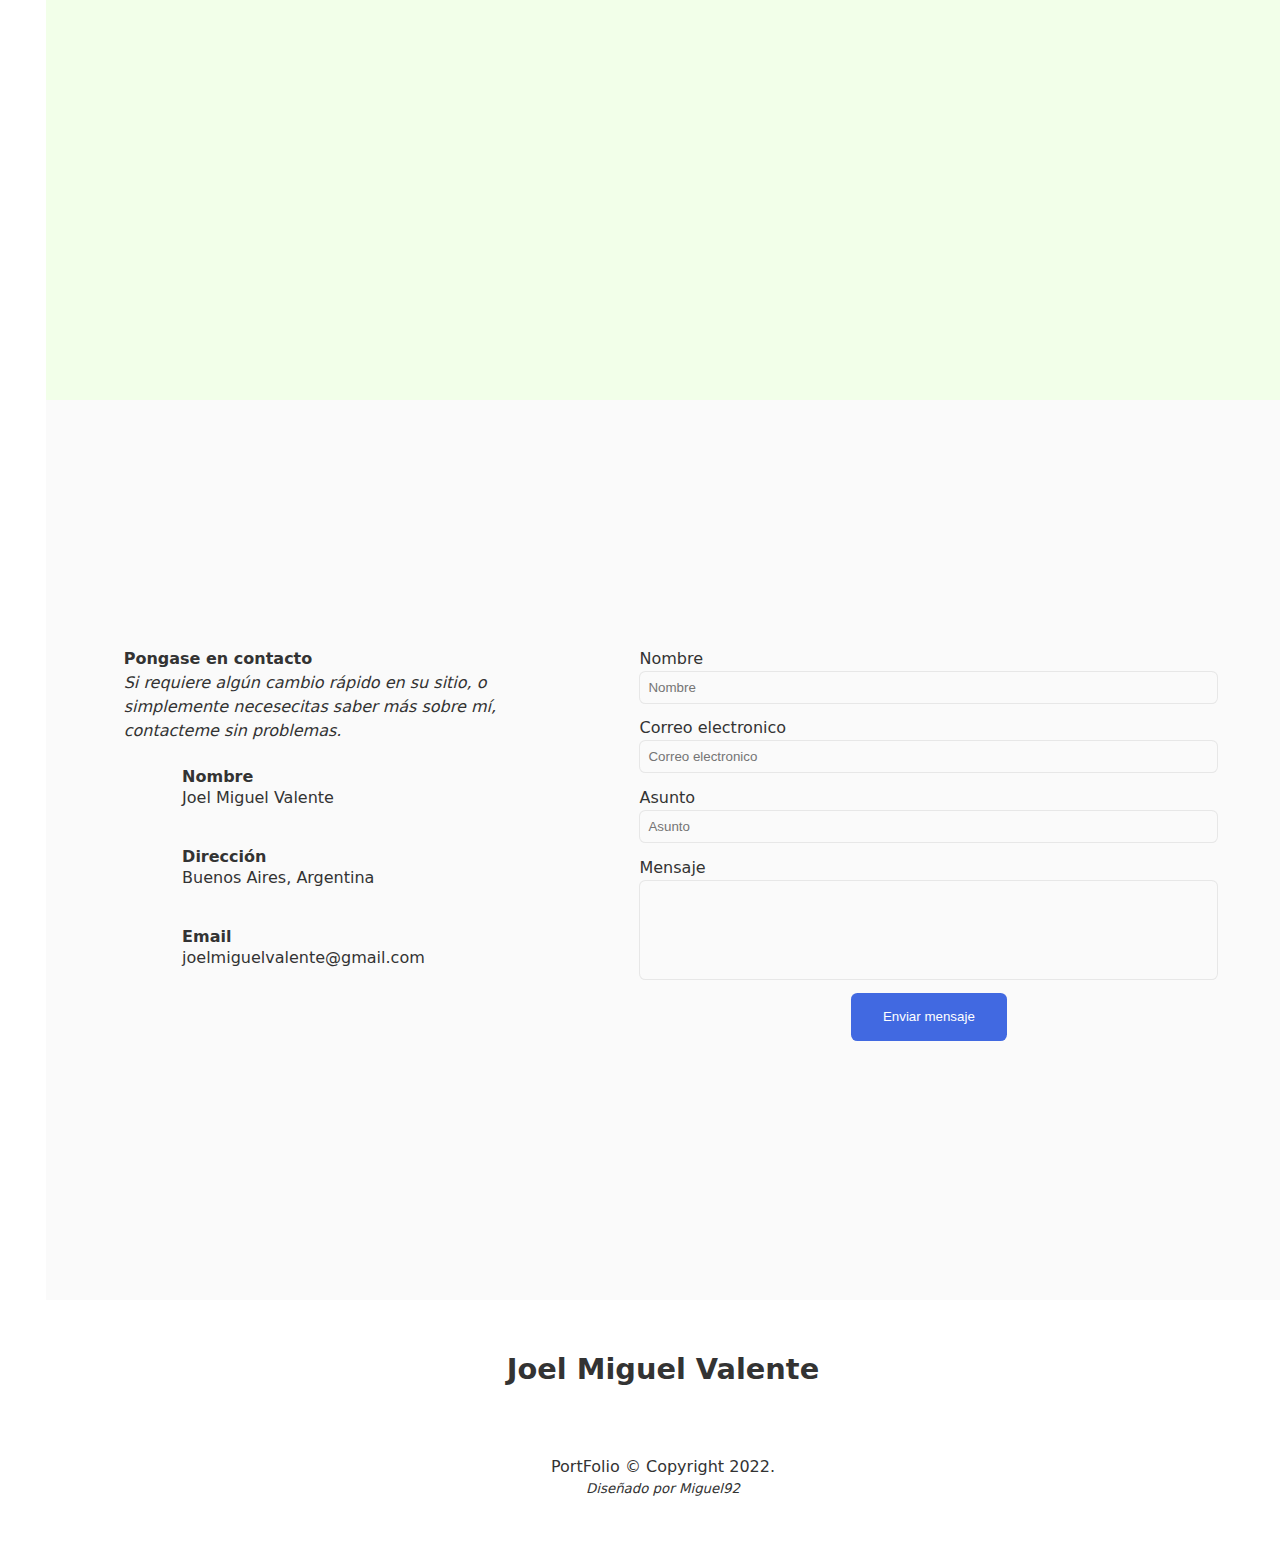
==== commit 09b382c1: "Lenguaje" ====
--- a/index.html
+++ b/index.html
@@ -58,37 +58,37 @@
 			<div></div>
 		</div>
 		<div class="logo">
-			<img id="loadIMG" loading="lazy" class="navbar-img ln_alt_img image" src="images/altumcode-dMUt0X3f59Q.jpg" data-src="https://ui-avatars.com/api/?name=Joel+Valente&background=0b2228&color=fff&size=64">
+			<img id="loadIMG" loading="lazy" class="navbar-img alt_img image" src="images/altumcode-dMUt0X3f59Q.jpg" data-src="https://ui-avatars.com/api/?name=Joel+Valente&background=0b2228&color=fff&size=64">
 		</div>
 		<div class="menu">
 			<div class="menu-item">
 				<a href="#inicio" class="menu-link active">
 					<iconify-icon icon="line-md:home-md-twotone"></iconify-icon>
-					<span class="ln_html_inicio">Inicio</span>
+					<span class="lginicio">Inicio</span>
 				</a>
 			</div>
 			<div class="menu-item">
 				<a href="#sobre-mi" class="menu-link">
 					<iconify-icon icon="line-md:account"></iconify-icon>
-					<span class="ln_html_sobremi">Sobre mi</span>
+					<span class="lgsobremi">Sobre mi</span>
 				</a>
 			</div>
 			<div class="menu-item">
 				<a href="#habilidades" class="menu-link">
 					<iconify-icon icon="healthicons:child-cognition-outline"></iconify-icon>
-					<span class="ln_html_habilidades">Habilidades</span>
+					<span class="lghabilidades">Habilidades</span>
 				</a>
 			</div>
 			<div class="menu-item">
 				<a href="#proyectos" class="menu-link">
 					<iconify-icon icon="line-md:cloud-braces-loop"></iconify-icon>
-					<span class="ln_html_proyectos">Proyectos</span>
+					<span class="lgproyectos">Proyectos</span>
 				</a>
 			</div>
 			<div class="menu-item">
 				<a href="#contacto" class="menu-link">
 					<iconify-icon icon="line-md:email"></iconify-icon>
-					<span class="ln_html_contacto">Contacto</span>
+					<span class="lgcontacto">Contacto</span>
 				</a>
 			</div>
 		</div>
@@ -97,12 +97,12 @@
 	<header id="inicio">
 		<div class="boxes">
 			<div class="box">
-				<span class="ln_html_hola" data-aos="zoom-in" data-aos-delay="100">Hola,</span>
+				<span class="lghola" data-aos="zoom-in" data-aos-delay="100">Hola,</span>
 				<span>
-					<p class="ln_html_yosoy" data-aos="zoom-in" data-aos-delay="200">Yo soy,</p>
-					<strong class="ln_data_soy" data-aos="zoom-in" data-aos-delay="300" data-items="Diseñador,Desarrollador,Programador,Freelancer"></strong>
+					<p class="lgyosoy" data-aos="zoom-in" data-aos-delay="200">Yo soy,</p>
+					<strong class="lgdatasoy" data-aos="zoom-in" data-aos-delay="300" data-items="Diseñador,Desarrollador,Programador,Freelancer"></strong>
 				</span>
-				<small class="ln_html_backfront" data-aos="zoom-in" data-aos-delay="400">Desarrollador Back-End, Front-End / Diseñador web</small>
+				<small class="lgbackfront" data-aos="zoom-in" data-aos-delay="400">Desarrollador Back-End, Front-End / Diseñador web</small>
 			</div>
 			<div class="box">
 				<div class="swiper carousel" data-aos="zoom-in" data-aos-delay="200">
@@ -151,13 +151,13 @@
 	<section id="sobre-mi">
 		<div class="section-content">
 			<div class="section-title">
-				<h4 class="ln_html_sobremititulo" data-aos="slide-up" data-aos-delay="100">Sobre Mi</h4>
+				<h4 class="lgsobremititulo" data-aos="slide-up" data-aos-delay="100">Sobre Mi</h4>
 			</div>
 			<div class="section-body sobremi">
 				<div class="sobremi-foto">
-					<img loading="lazy" data-aos="slide-up" data-aos-delay="200" class="ln_alt_img image" src="images/altumcode-dMUt0X3f59Q.jpg" data-src="https://ui-avatars.com/api/?size=280&background=343434&color=FFF&name=Joel+Valente&format=png">
-				</div>
-				<div class="ln_html_sobremidescripcion" data-aos="slide-up" data-aos-delay="300">
+					<img loading="lazy" data-aos="slide-up" data-aos-delay="200" class="alt_img image" src="images/altumcode-dMUt0X3f59Q.jpg" data-src="https://ui-avatars.com/api/?size=280&background=343434&color=FFF&name=Joel+Valente&format=png">
+				</div>
+				<div class="lgsobremidescripcion" data-aos="slide-up" data-aos-delay="300">
 					<p>Soy un desarrollador web de Buenos Aires, Argentina. Realmente disfruto creando y experimentando!<br>Todo el conocimiento que tengo es porque investigué, leí documentación o simplemente mirando videos tutoriales que hablan sobre los temas que más me interesan.<br>Ahora estoy en un curso gratuito de <strong>Oracle Next Education</strong> + <strong>Alura Latam</strong> y así de esta forma poder mejorar todo el conocimiento que tengo, también soy alguien que le gusta aprender más y no quedarme con lo que me han enseñado, por que mi objetivo es superarme.</p>
 				</div>
 			</div>
@@ -167,10 +167,10 @@
 	<section id="habilidades">
 		<div class="section-content">
 			<div class="section-title">
-				<h4 class="ln_html_habilidadestitulo" data-aos="slide-up" data-aos-delay="100">Habilidades</h4>
+				<h4 class="lghabilidadestitulo" data-aos="slide-up" data-aos-delay="100">Habilidades</h4>
 			</div>
 			<div class="section-body habilidades">
-				<p class="ln_html_lenguajes" data-aos="slide-up" data-aos-delay="100"><strong style="font-size: 2rem!important;">Mis habilidades creativas y experiencias</strong><br>Todas las habilidades que se mencionan, son todas que he apredido por mi cuenta.<br>Cada vez que trato de mejorarlas me nacen nuevas ideas que puedo implementar en los proyecto, he llegado a crear plugins en <strong>Smarty(<em>php</em>)</strong> completamente para los proyectos que lo requerian.</p>
+				<p class="lglenguajes" data-aos="slide-up" data-aos-delay="100"><strong style="font-size: 2rem!important;">Mis habilidades creativas y experiencias</strong><br>Todas las habilidades que se mencionan, son todas que he apredido por mi cuenta.<br>Cada vez que trato de mejorarlas me nacen nuevas ideas que puedo implementar en los proyecto, he llegado a crear plugins en <strong>Smarty(<em>php</em>)</strong> completamente para los proyectos que lo requerian.</p>
 				<div class="p-grid">
 	            <div class="info" title="Bootstrap" data-aos="zoom-in" data-aos-delay="100">
 	               <iconify-icon icon="logos:bootstrap"></iconify-icon>
@@ -201,8 +201,8 @@
 	<section id="proyectos">
 		<div class="section-content">
 			<div class="section-title">
-				<h4 class="ln_html_proyectostitulo" data-aos="slide-up" data-aos-delay="100">Proyectos</h4>
-				<small class="ln_html_proyectossubtitulo" data-aos="slide-up" data-aos-delay="200">Proyectos/Challenges realizados con <b>ONE</b> & <b>Alura Latam</b></small>
+				<h4 class="lgproyectostitulo" data-aos="slide-up" data-aos-delay="100">Proyectos</h4>
+				<small class="lgproyectossubtitulo" data-aos="slide-up" data-aos-delay="200">Proyectos/Challenges realizados con <b>ONE</b> & <b>Alura Latam</b></small>
 			</div>
 			<div class="section-body proyectos">
 				<div class="galeria_container">
@@ -213,8 +213,8 @@
 						 	<img loading="lazy" class="galeria_img image" alt="proyecto barberia alura opcional" title="Barbería alura" src="images/altumcode-dMUt0X3f59Q.jpg" data-src="images/proyectos/barberia.webp">
 						</picture>
 			        	<div class="galeria_info">
-			        		<span class="ln_html_prx1tt">Barbería alura</span>
-			        		<p class="ln_html_prx1st">Lo realizado en los modulos (1,2,3 y 4) de HTML/CSS en Alura Latam... Obviamente modificado!</p>
+			        		<span class="lgprx1tt">Barbería alura</span>
+			        		<p class="lgprx1st">Lo realizado en los modulos (1,2,3 y 4) de HTML/CSS en Alura Latam... Obviamente modificado!</p>
 			        	</div>
 			      </div>
 			      <div class="galeria_item" data-aos="zoom-in" data-aos-delay="200" onclick="window.open('https://joelmiguelvalente.github.io/challengeencriptador/', '_blank')">
@@ -224,8 +224,8 @@
 						 	<img loading="lazy" class="galeria_img image" alt="proyecto challenge encriptador" title="Encriptador - Challenge" src="images/altumcode-dMUt0X3f59Q.jpg" data-src="images/proyectos/encriptadorv1.webp">
 						</picture>			      	
 			        	<div class="galeria_info">
-			        		<span class="ln_html_prx2tt">Encriptador - Challenge</span>
-			        		<p class="ln_html_prx2st">Challenge completado: Encriptador de texto, en Oracle Next Education + Alura</p>
+			        		<span class="lgprx2tt">Encriptador - Challenge</span>
+			        		<p class="lgprx2st">Challenge completado: Encriptador de texto, en Oracle Next Education + Alura</p>
 			        	</div>
 			      </div>
 			      <div class="galeria_item" data-aos="zoom-in" data-aos-delay="300" onclick="window.open('https://exquisite-moonbeam-680e7e.netlify.app/', '_blank')">
@@ -235,8 +235,8 @@
 						 	<img loading="lazy" class="galeria_img image" alt="proyecto challenge encriptador" title="Encriptador v2 - Un versión altera" src="images/altumcode-dMUt0X3f59Q.jpg" data-src="images/proyectos/encriptadorv2.webp">
 						</picture>
 			        	<div class="galeria_info">
-			        		<span class="ln_html_prx3tt">Encriptador v2 - Un versión altera</span>
-			        		<p class="ln_html_prx3st">Esta es la segunda versión del challege-encriptador</p>
+			        		<span class="lgprx3tt">Encriptador v2 - Un versión altera</span>
+			        		<p class="lgprx3st">Esta es la segunda versión del challege-encriptador</p>
 			        	</div>
 			      </div>
 			      <div class="galeria_item" data-aos="zoom-in" data-aos-delay="400" onclick="window.open('https://joelmiguelvalente.github.io/encriptador/', '_blank')">
@@ -246,8 +246,8 @@
 						 	<img loading="lazy" class="galeria_img image" alt="proyecto challenge encriptador" title="Encriptador v3 - Un versión altera" src="images/altumcode-dMUt0X3f59Q.jpg" data-src="images/proyectos/encriptadorv3.webp">
 						</picture>
 			        	<div class="galeria_info">
-			        		<span class="ln_html_prx4tt">Encriptador v3 - Un versión altera</span>
-			        		<p class="ln_html_prx4st">Esta es una versión alterna y más avanzada del Encriptador</p>
+			        		<span class="lgprx4tt">Encriptador v3 - Un versión altera</span>
+			        		<p class="lgprx4st">Esta es una versión alterna y más avanzada del Encriptador</p>
 			        	</div>
 			      </div>
 			      <div class="galeria_item" data-aos="zoom-in" data-aos-delay="400" onclick="window.open('https://joelmiguelvalente.github.io/ahorcadov2/', '_blank')">
@@ -257,8 +257,8 @@
 						 	<img loading="lazy" class="galeria_img image" alt="proyecto challenge ahorcado" title="Ahorcado v1.1 - Un versión altera" src="images/altumcode-dMUt0X3f59Q.jpg" data-src="images/proyectos/ahorcadov1.1.webp">
 						</picture>
 			        	<div class="galeria_info">
-			        		<span class="ln_html_prx5tt">Ahorcado v1.1 - Un versión altera</span>
-			        		<p class="ln_html_prx5st">Esta es una versión alterna y más avanzada del Ahorcado</p>
+			        		<span class="lgprx5tt">Ahorcado v1.1 - Un versión altera</span>
+			        		<p class="lgprx5st">Esta es una versión alterna y más avanzada del Ahorcado</p>
 			        	</div>
 			      </div>
 
@@ -275,27 +275,27 @@
 		
 		<div class="formulario">
 			<div class="datos">
-				<h4 class="ln_html_datos_titulo">Pongase en contacto</h4>
-            <p class="ln_html_datos_info">Si requiere algún cambio rápido en su sitio, o simplemente necesecitas saber más sobre mí, contacteme sin problemas.</p>
+				<h4 class="lgdatos_titulo">Pongase en contacto</h4>
+            <p class="lgdatos_info">Si requiere algún cambio rápido en su sitio, o simplemente necesecitas saber más sobre mí, contacteme sin problemas.</p>
             <div class="masdatos">
                <div class="dato">
                   <iconify-icon icon="carbon:user-profile"></iconify-icon>
                   <div class="info">
-                     <div class="head ln_html_info_nombre">Nombre</div>
+                     <div class="head lginfo_nombre">Nombre</div>
                      <div class="sub-title">Joel Miguel Valente</div>
                   </div>
                </div>
                <div class="dato">
                   <iconify-icon icon="charm:map-pin"></iconify-icon>
                   <div class="info">
-                     <div class="head ln_html_info_direccion">Dirección</div>
+                     <div class="head lginfo_direccion">Dirección</div>
                      <div class="sub-title">Buenos Aires, Argentina</div>
                   </div>
                </div>
                <div class="dato">
                   <iconify-icon icon="bi:envelope"></iconify-icon>
                   <div class="info">
-                     <div class="head ln_html_info_email">Email</div>
+                     <div class="head lginfo_email">Email</div>
                      <div class="sub-title">joelmiguelvalente@gmail.com</div>
                   </div>
                </div>
@@ -304,23 +304,23 @@
 			<div class="form">
 				<form method="POST">
 					<div class="grupo">
-						<label for="nombre" class="ln_html_form_nombre">Nombre</label>
+						<label for="nombre" class="lgform_nombre">Nombre</label>
 						<input type="text" placeholder="Nombre" name="nombre" id="nombre" class="ln_attr_form_nombre" required>
 					</div>
 					<div class="grupo">
-						<label for="email" class="ln_html_form_email">Correo electronico</label>
+						<label for="email" class="lgform_email">Correo electronico</label>
 						<input type="email" placeholder="Correo electronico" name="email" id="email" class="ln_attr_form_email" required>
 					</div>
 					<div class="grupo">
-						<label for="asunto" class="ln_html_form_asunto">Asunto</label>
+						<label for="asunto" class="lgform_asunto">Asunto</label>
 						<input type="text" placeholder="Asunto" name="asunto" id="asunto" class="ln_attr_form_asunto" required>
 					</div>
 					<div class="grupo">
-						<label for="mensaje" class="ln_html_form_asunto">Asunto</label>
+						<label for="mensaje" class="lgform_mensaje">Mensaje</label>
 						<textarea name="mensaje" id="mensaje"></textarea>
 					</div>
 					<div class="grupo">
-						<button type="submit" class="ln_html_form_enviar">Enviar mensaje</button>
+						<button type="submit" class="lgform_enviar">Enviar mensaje</button>
 					</div>
 				</form>
 			</div>
@@ -346,7 +346,7 @@
 			</div>
 		</div>
 
-		<p class="ln_html_piedepagina">PortFolio © Copyright 2022.<small>Diseñado por Miguel92</small></p>
+		<p class="lgpiedepagina">PortFolio © Copyright 2022.<small>Diseñado por Miguel92</small></p>
 		
 	</footer>
 	<div id="preloader"></div>
